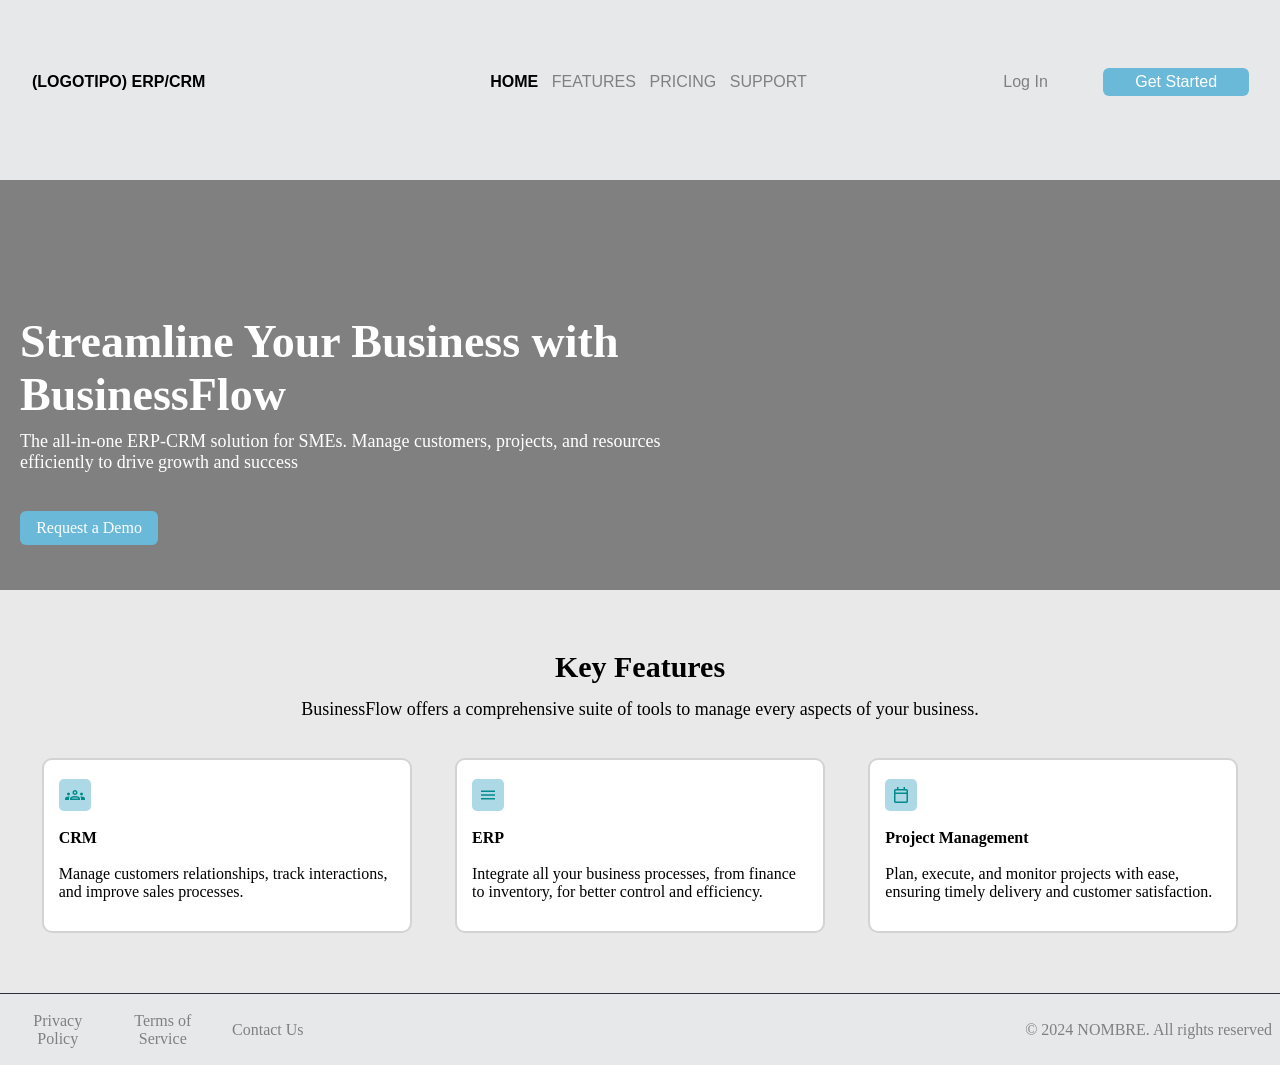
==== index.html @ be02067d "Support_final todo lo ultimo, quizás uno que otro detallito se puede pulir. pero está bastante bien." ====
<!DOCTYPE html>
<html lang="cat">
    <head>
        <meta charset="utf-8">
        <meta http-equiv="X-UA-Compatible" content="IE-edge">
        <title>Índex</title>
        <meta name="description" content="Web ERP">
        <meta name="author" content="Diego & Marc">
        <meta name="viewport" content="width=device-width, initial-scale=1">
        <link rel="stylesheet" href="../css/colors.css">
        <link rel="stylesheet" href="../css/style.css">
        <link rel="stylesheet" href="../css/index.css">
    </head>
    <body>
        <div class="divBody">
            <header>
                <div class="logo"><b>(LOGOTIPO) ERP/CRM</b></div>
                <nav>
                    <ul>
                        <li><a href="./index.html" class="home">HOME</a></li>
                        <li><a href="./html/features.html" class="features">FEATURES</a></li>
                        <li><a href="./html/pricing.html" class="pricing">PRICING</a></li>
                        <li><a href="./html/support.html" class="support">SUPPORT</a></li>
                    </ul>
                </nav>
                <hr>
                <div class="btnIndex">
                    <div class="btnLI">Log In</div>
                    <div class="btnGS">Get Started</div>
                </div>
            </header>
            <main>
                <div class="indexMain">
                    <div class="backgroundImage">
                        <div class="gridBI">
                            <span class="spanh1BI"><h1>Streamline Your Business with BusinessFlow</h1></span>
                            <span class="spanp"><p>The all-in-one ERP-CRM solution for SMEs. Manage customers, projects, and resources efficiently to drive growth and success</p></span><br>
                            <div class="btnRAD">Request a Demo</div>
                        </div>
                    </div>
                    <div class="keyFeatures">
                        <div class="flexKF">
                            <div class="flexText">
                                <span><h2>Key Features</h2></span>
                                <span class="spanp"><p>BusinessFlow offers a comprehensive suite of tools to manage every aspects of your business.</p></span><br>
                            </div>
                            <div class="flexBloques">
                                <div class="bloquesFK">
                                    <div class="iconFK"><svg xmlns="http://www.w3.org/2000/svg" viewBox="0 0 20 20" height="20px" width="20px" fill="DARKCYAN"><path d="M0,15V13.77q0-1.06 0.94-1.67T3.5,11.5q0.31,0 0.63,0.03t0.63,0.09Q4.4,12.04 4.2,12.56T4,13.62V15H0Zm5,0V13.73q0-0.58 0.3-1.06t0.8-0.73q0.92-0.46 1.9-0.7T9.99,11q1.03,0 2.01,0.24t1.9,0.7q0.5,0.25 0.8,0.73T15,13.73V15H5Zm11,0V13.6q0-0.56-0.2-1.06t-0.55-0.91q0.35-0.06 0.66-0.09T16.5,11.5q1.63,0 2.56,0.6T20,13.77V15H16ZM6.54,13.5h6.92q-0.15-0.35-1.24-0.68T10,12.5T7.78,12.82T6.54,13.5Zm-3.05-3q-0.62,0-1.06-0.44T2,9.01Q2,8.38 2.44,7.94T3.49,7.5q0.63,0 1.07,0.43T5,9q0,0.62-0.43,1.06T3.5,10.5Zm13,0q-0.62,0-1.06-0.44T15,9.01q0-0.63 0.44-1.07T16.49,7.5q0.63,0 1.07,0.43T18,9q0,0.62-0.43,1.06T16.5,10.5ZM9.99,10Q8.96,10 8.23,9.27T7.5,7.5T8.23,5.73T10,5t1.77,0.73T12.5,7.51q0,1.03-0.73,1.76T9.99,10ZM10,8.5q0.42,0 0.71-0.29T11,7.5T10.71,6.79Q10.42,6.5 10,6.5T9.29,6.79T9,7.5T9.29,8.21Q9.58,8.5 10,8.5Zm0,5Zm0-6Z"/></svg></div><br>
                                    <span><p><b>CRM</b></p></span><br>
                                    <span><p>Manage customers relationships, track interactions, and improve sales processes.</p></span>
                                </div>
                                <div class="bloquesFK">
                                    <div class="iconFK"><svg xmlns="http://www.w3.org/2000/svg" viewBox="0 0 20 20" height="20px" width="20px" fill="DARKCYAN"><path d="M3,14.5V13H17v1.5H3Zm0-3.75V9.25H17v1.5H3ZM3,7V5.5H17V7H3Z"/></svg></div><br>
                                    <span><p><b>ERP</b></p></span><br>
                                    <span><p>Integrate all your business processes, from finance to inventory, for better control and efficiency.</p></span>
                                </div>
                                <div class="bloquesFK">
                                    <div class="iconFK"><svg xmlns="http://www.w3.org/2000/svg" viewBox="0 0 20 20" height="20px" width="20px" fill="DARKCYAN"><path d="M4.5,18q-0.62,0-1.06-0.45T3,16.5V5.5Q3,4.9 3.44,4.45T4.5,4H6V2H7.5V4h5V2H14V4h1.5q0.62,0 1.06,0.45T17,5.5v11q0,0.6-0.44,1.05T15.5,18H4.5Zm0-1.5h11V9H4.5v7.5Zm0-9h11v-2H4.5v2Zm0,0v-2v2Z"/></svg></div><br>
                                    <span><p><b>Project Management</b></p></span><br>
                                    <span><p>Plan, execute, and monitor projects with ease, ensuring timely delivery and customer satisfaction.</p></span>
                                </div>
                            </div>
                        </div>
                    </div>
                </div>
            </main>
            <footer>
                <div class="subFooter">
                    <ul>
                        <li>Privacy Policy</li>
                        <li>Terms of Service</li>
                        <li>Contact Us</li>
                    </ul>
                </div>
                <div class="subFooter">&copy; 2024 NOMBRE. All rights reserved</div>
            </footer>
        </div>
    </body>
</html>
---- css/colors.css ----
:root {
    /* Colores especificos */
    --color-black: #2A2F40;
    --color-grey: #666A73;
    --color-dark-white: #e7e8e9;
    --color-mid-blue: #6AB9D9;
    --color-light-blue: #91D2D9;
    --color-super-light-blue: #c7e3f1;
    --color-blue: #188FD9;
    --color-dark-blue: #1293d4;
}
---- css/style.css ----
* {
    margin:0;
    padding:0;
}

/* Body */
body {
    width: 100%;
    min-height: 100vh;
}

.divBody {
    min-height: 100vh;
    width: 100%;

    background-color: var(--color-dark-white);
}



/* Header */
header {
    min-height: 20vh;
    width: 100%;
    padding: 1rem;
    padding-top: 0;

    display: flex;
    flex-direction: column;
    justify-content: center;
    align-items: center;

    margin: 0px;
    font-family: sans-serif;

    position: sticky;
    top: 0;

    box-sizing: border-box;

    background-color: var(--color-dark-white);

    z-index: 100;
}

.logo {
    display: flex;
    margin: 1rem;
}

header hr {
    width: 100%;
    margin-top: 1rem;
    margin-bottom: 1rem;

}

/* Nav */
nav {
    gap: 1rem;
    margin: 0.5rem;
    width: 100%;

    display: flex;
    justify-content: center;
}

nav a:link {
    text-decoration: none;
}

nav a {
    color: gray;
    display: block;
}

nav ul {
    list-style: none;

    display: flex;
    flex-direction: column;
    justify-content: space-evenly;
    align-items: center;

    gap: 0.35rem;
}

nav ul li {
    flex: 1;
    padding: 0.25rem;
    width: 100%;
    text-align: center;
}

nav ul li:hover {
    cursor: pointer;
    background-color: white;
    border-radius: 5px;

    transition: 0.2s;
}


.home:hover {
    cursor: pointer;
}

.features:hover {
    cursor: pointer;
}

.pricing:hover {
    cursor: pointer;
}

.support:hover {
    cursor: pointer;
}

.btnIndex {
    display: flex;
    align-items: center;
    gap: 5px;
    margin-right: 15px;
}

.btnIndex div {
    text-align: center;
}

.btnLI {
    color:grey;
    padding:5px;
    border-radius: 6px;
}

.btnLI:hover {
    background-color: darkgrey;
    color:black;
    cursor:pointer;
}

.btnGS {
    background-color: var(--color-mid-blue);
    color:white;
    padding:5px;
    border-radius: 6px;
}

.btnGS:hover {
    cursor:pointer;
    background-color: var(--color-blue);
    color:white;
}

/* Main */

main {
    min-height: 72vh;
    width: 100%;
}

/* Footer */

footer {
    min-height: 8vh;
    width: 100%;
    border-top: 1px solid var(--color-black);

    display: flex;
    flex-direction: column;
    justify-content: center;
    align-items: center;
    
    color: grey;
}

footer ul {
    list-style: none;

    /* width: 60%; */

    display: flex;
    flex-direction: column;
    justify-content: space-evenly;
    align-items: center;

    gap: 0.35rem;
}

footer ul li {
    flex: 1;
    padding: 0.25rem;
    width: 100%;
    text-align: center;
}

footer ul li:hover {
    cursor: pointer;
    color: var(--color-black);
    border-radius: 5px;
}

.subFooter {
    display: flex;
    align-items: center;
    justify-content: center;
    text-align: center;
}


@media (min-width: 650px) {
    header {
        flex-direction: row;
    }

    header hr {
        display: none;
    }

    footer {
        flex-direction: row;
        justify-content: space-between;

        box-sizing: border-box;
        padding: 0.5rem;
    }
    .subFooter ul {
        flex-direction: row;
    }
}

@media (min-width: 850px) {
    nav ul {
        flex-direction: row;
    }

    nav {                   
        flex: 2;
        width: 100%;
        justify-content: center;
    }

    header div {
        flex: 1;
    }
}
---- css/index.css ----
.home {
    color:black;
    font-weight: bolder;
}

main {
    display:flex;
    background-color: grey;
}

.indexMain {

    min-width:360px;
    flex:1;

    display: flex;
    flex-direction: column;
}

.backgroundImage {
    flex: 1;
    background-image: url(https://img.magnific.com/vector-premium/tecnologia-fondo-concepto-digital_49459-618.jpg?semt=ais_hybrid&w=740&q=80);
    display: grid;

    padding:20px;
    box-sizing: border-box;
}

.gridBI {
    display: flex;
    flex-direction: column;
    gap:10px;

    color:white;
}

.spanh1BI {
    font-size:23px;
}

.spanp {
    font-size:18px;
}

.btnRAD {
    background-color: var(--color-mid-blue);
    color:white;
    padding:5px;
    border-radius: 6px;
    height:1.5em;
    width:8em;
    text-align: center;
    align-content: center;
    box-shadow: 0px 0px 3px grey;
}

.btnRAD:hover {
    cursor: pointer;
    background-color: var(--color-blue);
    color:white;
}

.btnRAD:active {
    background-color:darkblue;
}

.keyFeatures {
    flex: 1;
    background-color:#e9e9e9;

    padding:20px;
    padding-top:60px;
    padding-bottom:30px;
    box-sizing: border-box;
}

.flexKF {
    display: flex;
    flex-direction: column;
}

.flexText {
    display: flex;
    flex-direction: column;
    text-align: center;
    gap: 15px;
    flex:1;
    font-size:20px;
}

.flexBloques {
    flex:1;
    display: flex;
    justify-content: space-around;
    flex-direction: column;
    gap:15px;
    align-items: center;
}

.bloquesFK {
    background-color: white;
    border:2px solid lightgrey;
    border-radius:10px;
    height:175px;
    width:300px;
    padding:15px;
    padding-bottom:15px;
    box-sizing: border-box;
    justify-content: flex-end;

    display: flex;
    flex-direction: column;
    align-items: flex-start;
}

.bloquesFK:hover {
    cursor:pointer;
    box-shadow: 0px 0px 6px 0px grey;
}

.iconFK {
    background-color: lightblue;
    width: 2em;
    height: 2em;
    border-radius: 5px;
    display: flex;
    align-items: center;
    justify-content: center;
}

@media (min-width:750px) {
    .backgroundImage {
        grid-template-rows: 1fr 2fr;
        grid-template-columns: 1.25fr 1fr;
        
        padding-bottom:45px;
    }

    .gridBI {
        grid-column: 1/2;
        grid-row: 2/3;
    }

    .bloquesFK {
        width:500px;
    }
}

@media (min-width:1000px) {
    .bloquesFK {
        padding-bottom: 30px;
    }
}

@media (min-width:1150px) {
    .keyFeatures {
        padding-bottom:60px;
    }

    .flexBloques {
        flex-direction: row;
        gap:0px;
        align-items: normal;
    }

    .bloquesFK {
        width:370px;
    }
}
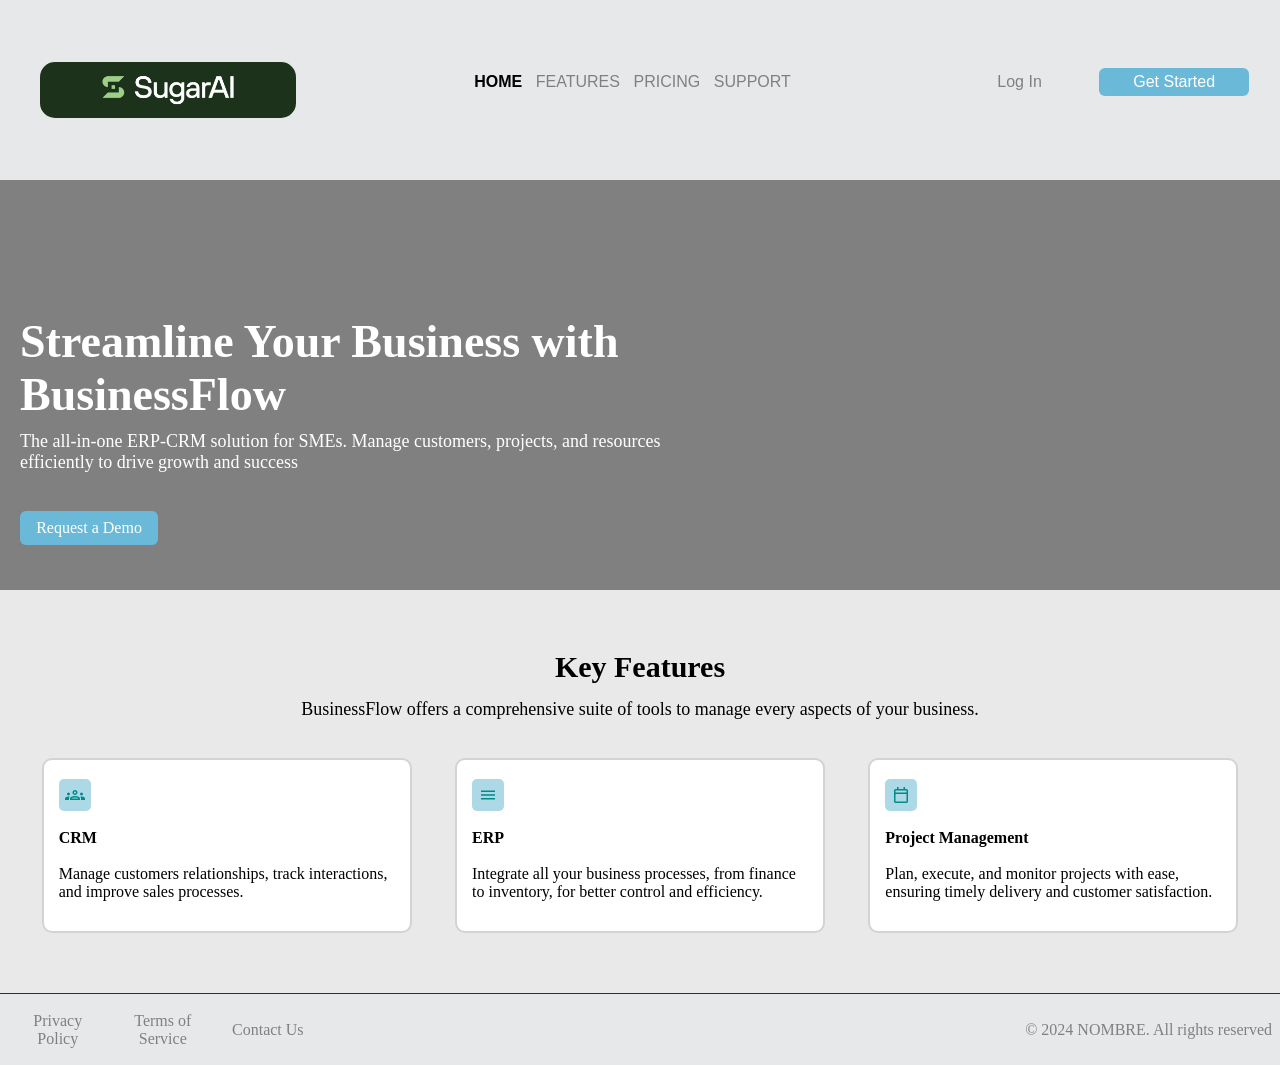
==== commit b1d88d1e: "Logo acabado" ====
--- a/index.html
+++ b/index.html
@@ -14,7 +14,7 @@
     <body>
         <div class="divBody">
             <header>
-                <div class="logo"><b>(LOGOTIPO) ERP/CRM</b></div>
+                <div class="logo"><img src="./img/sugar-ai-logo.png" alt="logo SugarAi"></div>
                 <nav>
                     <ul>
                         <li><a href="./index.html" class="home">HOME</a></li>
--- a/css/style.css
+++ b/css/style.css
@@ -45,7 +45,18 @@
 
 .logo {
     display: flex;
-    margin: 1rem;
+    align-items: center;
+    justify-content: center;
+    padding-top: 1rem;
+    height: 100%;
+}
+
+.logo img {
+    max-height: 14vh;
+    width: 80vw;
+    object-fit: cover;
+
+    border-radius: 15px;
 }
 
 header hr {
@@ -218,6 +229,10 @@
         display: none;
     }
 
+    .logo img {
+        width: 30vw;
+    }
+
     footer {
         flex-direction: row;
         justify-content: space-between;
@@ -231,6 +246,10 @@
 }
 
 @media (min-width: 850px) {
+    .logo img {
+        width: 20vw;
+    }
+    
     nav ul {
         flex-direction: row;
     }
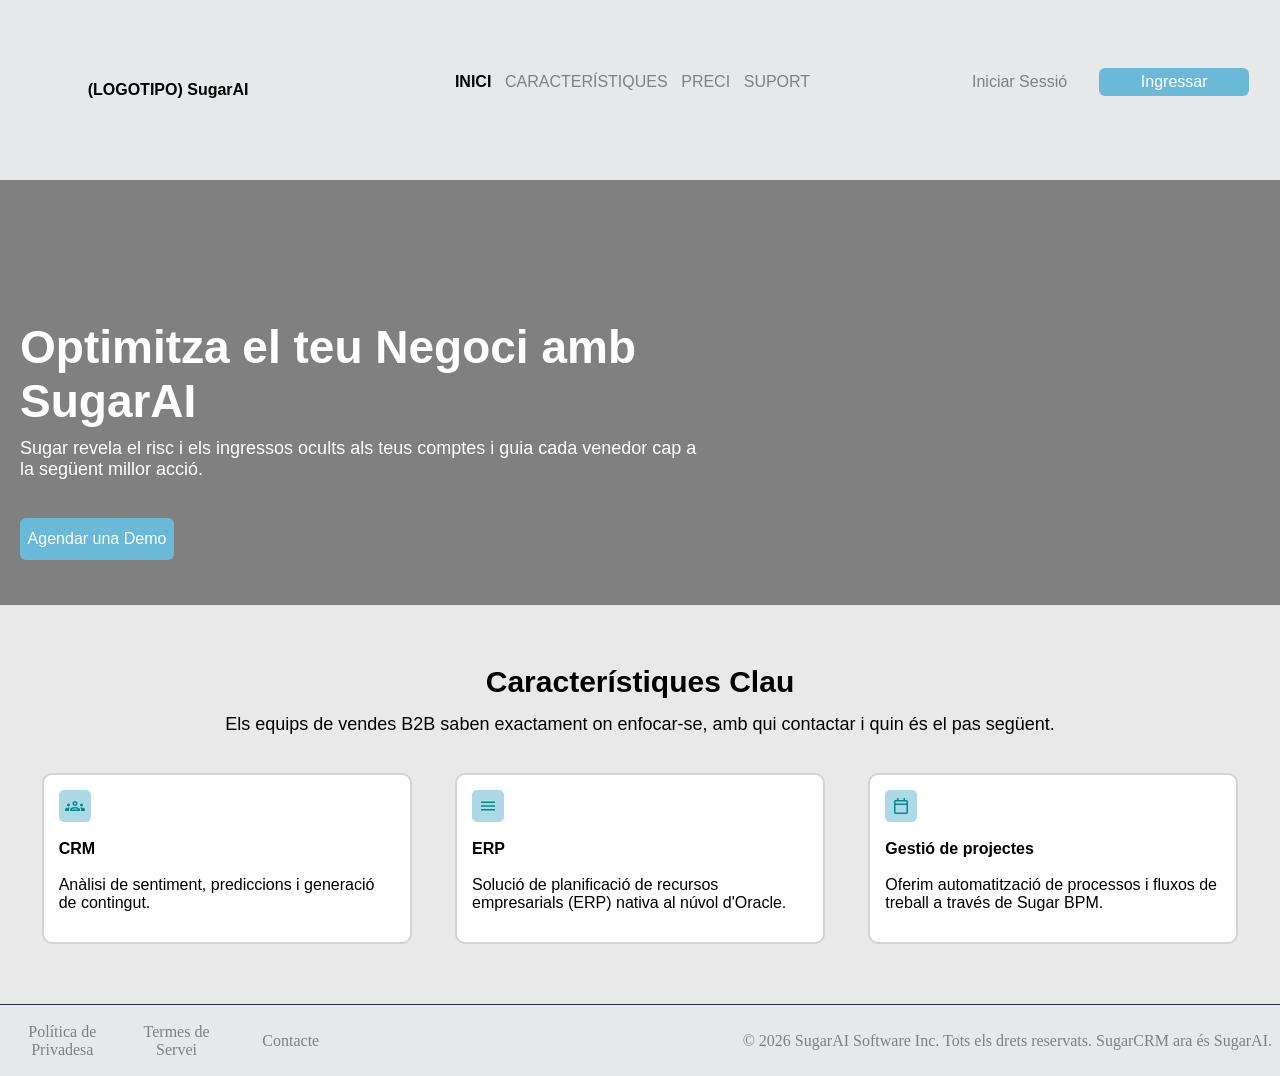
==== commit dd916a14: "modificaciones cambio de texto e idioma" ====
--- a/index.html
+++ b/index.html
@@ -3,7 +3,7 @@
     <head>
         <meta charset="utf-8">
         <meta http-equiv="X-UA-Compatible" content="IE-edge">
-        <title>Índex</title>
+        <title>ÍNDEX</title>
         <meta name="description" content="Web ERP">
         <meta name="author" content="Diego & Marc">
         <meta name="viewport" content="width=device-width, initial-scale=1">
@@ -14,51 +14,51 @@
     <body>
         <div class="divBody">
             <header>
-                <div class="logo"><img src="./img/sugar-ai-logo.png" alt="logo SugarAi"></div>
+                <div class="logo"><b>(LOGOTIPO) SugarAI</b></div>
                 <nav>
                     <ul>
-                        <li><a href="./index.html" class="home">HOME</a></li>
-                        <li><a href="./html/features.html" class="features">FEATURES</a></li>
-                        <li><a href="./html/pricing.html" class="pricing">PRICING</a></li>
-                        <li><a href="./html/support.html" class="support">SUPPORT</a></li>
+                        <li><a href="./../index.html" class="home">INICI</a></li>
+                        <li><a href="./../html/features.html" class="features">CARACTERÍSTIQUES</a></li>
+                        <li><a href="./../html/pricing.html" class="pricing">PRECI</a></li>
+                        <li><a href="./../html/support.html" class="support">SUPORT</a></li>
                     </ul>
                 </nav>
                 <hr>
                 <div class="btnIndex">
-                    <div class="btnLI">Log In</div>
-                    <div class="btnGS">Get Started</div>
+                    <div class="btnLI">Iniciar Sessió</div>
+                    <div class="btnGS">Ingressar</div>
                 </div>
             </header>
             <main>
                 <div class="indexMain">
                     <div class="backgroundImage">
                         <div class="gridBI">
-                            <span class="spanh1BI"><h1>Streamline Your Business with BusinessFlow</h1></span>
-                            <span class="spanp"><p>The all-in-one ERP-CRM solution for SMEs. Manage customers, projects, and resources efficiently to drive growth and success</p></span><br>
-                            <div class="btnRAD">Request a Demo</div>
+                            <span class="spanh1BI"><h1>Optimitza el teu Negoci amb SugarAI</h1></span>
+                            <span class="spanp"><p>Sugar revela el risc i els ingressos ocults als teus comptes i guia cada venedor cap a la següent millor acció.</p></span><br>
+                            <div class="btnRAD">Agendar una Demo</div>
                         </div>
                     </div>
                     <div class="keyFeatures">
                         <div class="flexKF">
                             <div class="flexText">
-                                <span><h2>Key Features</h2></span>
-                                <span class="spanp"><p>BusinessFlow offers a comprehensive suite of tools to manage every aspects of your business.</p></span><br>
+                                <span><h2>Característiques Clau</h2></span>
+                                <span class="spanp"><p>Els equips de vendes B2B saben exactament on enfocar-se, amb qui contactar i quin és el pas següent.</p></span><br>
                             </div>
                             <div class="flexBloques">
                                 <div class="bloquesFK">
                                     <div class="iconFK"><svg xmlns="http://www.w3.org/2000/svg" viewBox="0 0 20 20" height="20px" width="20px" fill="DARKCYAN"><path d="M0,15V13.77q0-1.06 0.94-1.67T3.5,11.5q0.31,0 0.63,0.03t0.63,0.09Q4.4,12.04 4.2,12.56T4,13.62V15H0Zm5,0V13.73q0-0.58 0.3-1.06t0.8-0.73q0.92-0.46 1.9-0.7T9.99,11q1.03,0 2.01,0.24t1.9,0.7q0.5,0.25 0.8,0.73T15,13.73V15H5Zm11,0V13.6q0-0.56-0.2-1.06t-0.55-0.91q0.35-0.06 0.66-0.09T16.5,11.5q1.63,0 2.56,0.6T20,13.77V15H16ZM6.54,13.5h6.92q-0.15-0.35-1.24-0.68T10,12.5T7.78,12.82T6.54,13.5Zm-3.05-3q-0.62,0-1.06-0.44T2,9.01Q2,8.38 2.44,7.94T3.49,7.5q0.63,0 1.07,0.43T5,9q0,0.62-0.43,1.06T3.5,10.5Zm13,0q-0.62,0-1.06-0.44T15,9.01q0-0.63 0.44-1.07T16.49,7.5q0.63,0 1.07,0.43T18,9q0,0.62-0.43,1.06T16.5,10.5ZM9.99,10Q8.96,10 8.23,9.27T7.5,7.5T8.23,5.73T10,5t1.77,0.73T12.5,7.51q0,1.03-0.73,1.76T9.99,10ZM10,8.5q0.42,0 0.71-0.29T11,7.5T10.71,6.79Q10.42,6.5 10,6.5T9.29,6.79T9,7.5T9.29,8.21Q9.58,8.5 10,8.5Zm0,5Zm0-6Z"/></svg></div><br>
                                     <span><p><b>CRM</b></p></span><br>
-                                    <span><p>Manage customers relationships, track interactions, and improve sales processes.</p></span>
+                                    <span><p>Anàlisi de sentiment, prediccions i generació de contingut.</p></span>
                                 </div>
                                 <div class="bloquesFK">
                                     <div class="iconFK"><svg xmlns="http://www.w3.org/2000/svg" viewBox="0 0 20 20" height="20px" width="20px" fill="DARKCYAN"><path d="M3,14.5V13H17v1.5H3Zm0-3.75V9.25H17v1.5H3ZM3,7V5.5H17V7H3Z"/></svg></div><br>
                                     <span><p><b>ERP</b></p></span><br>
-                                    <span><p>Integrate all your business processes, from finance to inventory, for better control and efficiency.</p></span>
+                                    <span><p>Solució de planificació de recursos empresarials (ERP) nativa al núvol d'Oracle.</p></span>
                                 </div>
                                 <div class="bloquesFK">
                                     <div class="iconFK"><svg xmlns="http://www.w3.org/2000/svg" viewBox="0 0 20 20" height="20px" width="20px" fill="DARKCYAN"><path d="M4.5,18q-0.62,0-1.06-0.45T3,16.5V5.5Q3,4.9 3.44,4.45T4.5,4H6V2H7.5V4h5V2H14V4h1.5q0.62,0 1.06,0.45T17,5.5v11q0,0.6-0.44,1.05T15.5,18H4.5Zm0-1.5h11V9H4.5v7.5Zm0-9h11v-2H4.5v2Zm0,0v-2v2Z"/></svg></div><br>
-                                    <span><p><b>Project Management</b></p></span><br>
-                                    <span><p>Plan, execute, and monitor projects with ease, ensuring timely delivery and customer satisfaction.</p></span>
+                                    <span><p><b>Gestió de projectes</b></p></span><br>
+                                    <span><p>Oferim automatització de processos i fluxos de treball a través de Sugar BPM.</p></span>
                                 </div>
                             </div>
                         </div>
@@ -68,12 +68,12 @@
             <footer>
                 <div class="subFooter">
                     <ul>
-                        <li>Privacy Policy</li>
-                        <li>Terms of Service</li>
-                        <li>Contact Us</li>
+                        <li>Política de Privadesa</li>
+                        <li>Termes de Servei</li>
+                        <li>Contacte</li>
                     </ul>
                 </div>
-                <div class="subFooter">&copy; 2024 NOMBRE. All rights reserved</div>
+                <div class="subFooter">© 2026 SugarAI Software Inc. Tots els drets reservats. SugarCRM ara és SugarAI.</div>
             </footer>
         </div>
     </body>
--- a/css/index.css
+++ b/css/index.css
@@ -15,6 +15,8 @@
 
     display: flex;
     flex-direction: column;
+
+    font-family: 'Segoe UI', Tahoma, Geneva, Verdana, sans-serif;
 }
 
 .backgroundImage {
@@ -47,8 +49,8 @@
     color:white;
     padding:5px;
     border-radius: 6px;
-    height:1.5em;
-    width:8em;
+    height:2em;
+    width:9em;
     text-align: center;
     align-content: center;
     box-shadow: 0px 0px 3px grey;
@@ -165,5 +167,6 @@
 
     .bloquesFK {
         width:370px;
+        height: 100%;
     }
 }
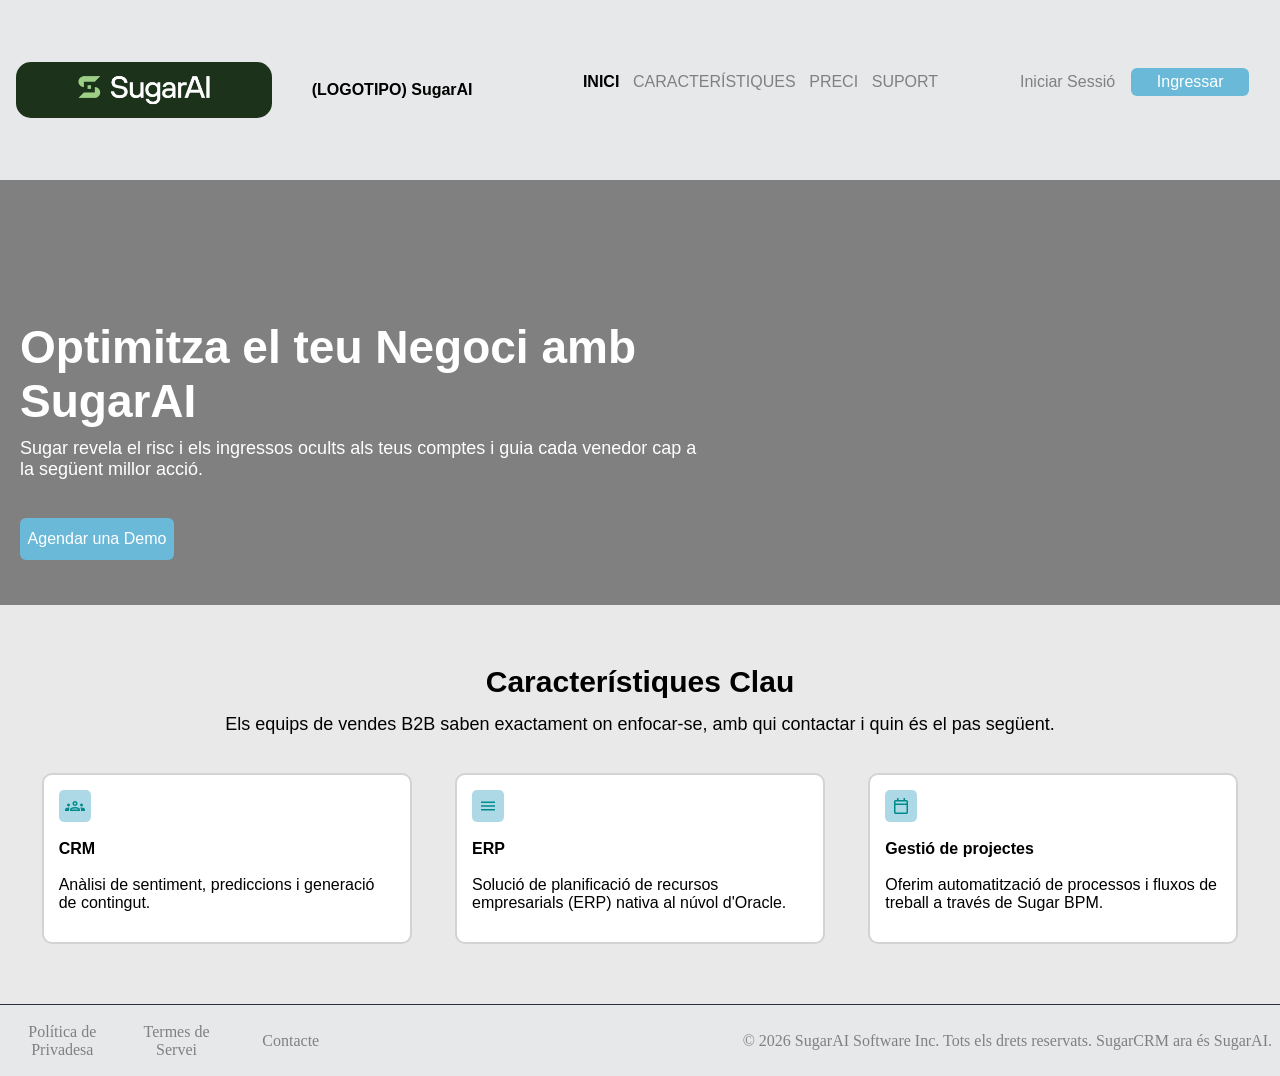
==== commit ac3c3cf0: "Merge branch 'main' into logo" ====
--- a/index.html
+++ b/index.html
@@ -14,6 +14,7 @@
     <body>
         <div class="divBody">
             <header>
+                <div class="logo"><img src="./img/sugar-ai-logo.png" alt="logo SugarAi"></div>
                 <div class="logo"><b>(LOGOTIPO) SugarAI</b></div>
                 <nav>
                     <ul>
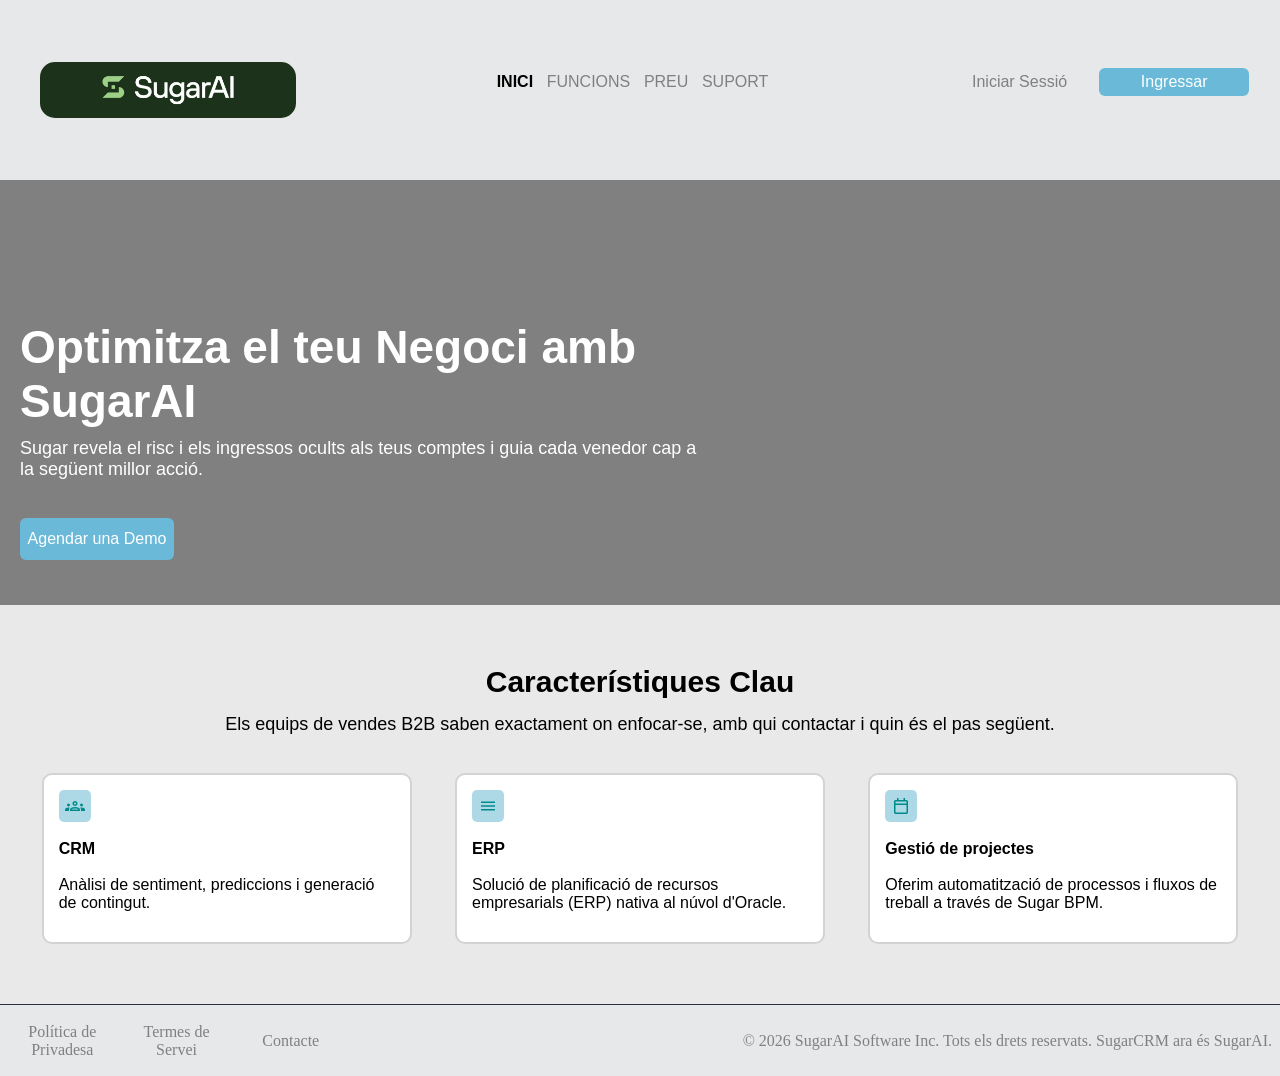
==== commit 81c5b266: "asdfghjk" ====
--- a/index.html
+++ b/index.html
@@ -15,12 +15,11 @@
         <div class="divBody">
             <header>
                 <div class="logo"><img src="./img/sugar-ai-logo.png" alt="logo SugarAi"></div>
-                <div class="logo"><b>(LOGOTIPO) SugarAI</b></div>
                 <nav>
                     <ul>
                         <li><a href="./../index.html" class="home">INICI</a></li>
-                        <li><a href="./../html/features.html" class="features">CARACTERÍSTIQUES</a></li>
-                        <li><a href="./../html/pricing.html" class="pricing">PRECI</a></li>
+                        <li><a href="./../html/features.html" class="features">FUNCIONS</a></li>
+                        <li><a href="./../html/pricing.html" class="pricing">PREU</a></li>
                         <li><a href="./../html/support.html" class="support">SUPORT</a></li>
                     </ul>
                 </nav>
